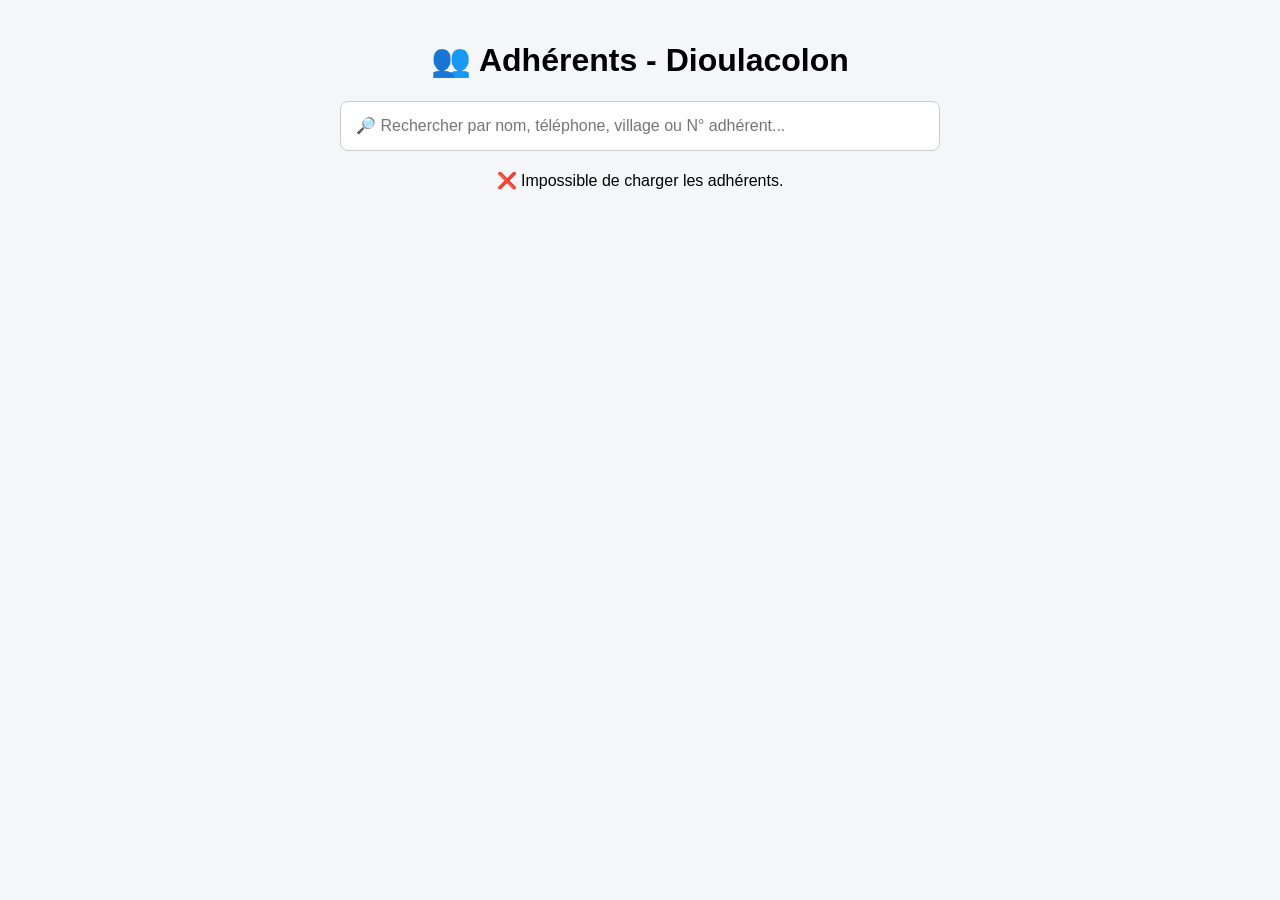
==== adherents.html @ 611cd06c "adherents.html" ====
<!DOCTYPE html>
<html lang="fr">

<head>
    <meta charset="UTF-8">
    <meta name="viewport" content="width=device-width, initial-scale=1.0">

    <title>Liste des adhérents | Dioulacolon</title>

    <style>
        body {
            font-family: Arial, sans-serif;
            margin: 0;
            padding: 20px;
            background: #f4f6f8;
        }

        h1 {
            text-align: center;
        }

        .recherche {
            max-width: 600px;
            margin: 20px auto;
        }

        input {
            width: 100%;
            padding: 15px;
            font-size: 16px;
            box-sizing: border-box;
            border: 1px solid #ccc;
            border-radius: 8px;
        }

        .resultats {
            max-width: 1000px;
            margin: auto;
        }

        .carte {
            background: white;
            padding: 15px;
            margin-bottom: 15px;
            border-radius: 10px;
            box-shadow: 0 2px 8px rgba(0,0,0,0.1);
        }

        .numero {
            font-weight: bold;
            font-size: 18px;
        }

        .message {
            text-align: center;
            margin: 20px;
        }
    </style>
</head>

<body>

<h1>👥 Adhérents - Dioulacolon</h1>

<div class="recherche">
    <input
        type="text"
        id="recherche"
        placeholder="🔎 Rechercher par nom, téléphone, village ou N° adhérent..."
        oninput="rechercher()"
    >
</div>

<div id="resultats" class="resultats">
    <p class="message">Chargement des adhérents...</p>
</div>


<script>

const GOOGLE_SCRIPT_URL =
"https://script.google.com/macros/s/AKfycbzK8xG6FG8oAtLQkXvEezssHxsUIe8aly6CFH_OeY30h8iifdkVsuia8KGh2D5YYn5VWg/exec";

let adherents = [];


fetch(GOOGLE_SCRIPT_URL)
.then(response => response.json())
.then(data => {

    adherents = data;

    afficher(adherents);

})
.catch(erreur => {

    console.error(erreur);

    document.getElementById("resultats").innerHTML =
        "<p class='message'>❌ Impossible de charger les adhérents.</p>";

});


function rechercher() {

    const texte =
        document.getElementById("recherche")
        .value
        .toLowerCase()
        .trim();

    if (texte === "") {

        afficher(adherents);

        return;
    }

    const resultats =
        adherents.filter((ligne, index) => {

            if (index === 0) {
                return false;
            }

            return ligne.some(cellule =>
                String(cellule)
                .toLowerCase()
                .includes(texte)
            );

        });

    afficher(resultats);

}


function afficher(liste) {

    const zone =
        document.getElementById("resultats");

    if (liste.length <= 1) {

        zone.innerHTML =
            "<p class='message'>Aucun adhérent trouvé.</p>";

        return;
    }

    zone.innerHTML = "";

    liste.forEach((ligne, index) => {

        if (index === 0) {
            return;
        }

        const carte =
            document.createElement("div");

        carte.className = "carte";

        carte.innerHTML = `

            <div class="numero">
                🔢 ${ligne[0] || ""}
            </div>

            <p>📅 Date : ${ligne[1] || ""}</p>

            <p>👤 Nom : ${ligne[2] || ""}</p>

            <p>📞 Téléphone : ${ligne[3] || ""}</p>

            <p>📍 Village : ${ligne[4] || ""}</p>

            <p>💼 Profession : ${ligne[5] || ""}</p>

            <p>⚧ Sexe : ${ligne[6] || ""}</p>

            <p>🎂 Âge : ${ligne[7] || ""}</p>

            <p>🤝 Domaine : ${ligne[8] || ""}</p>

            <p>🚶 Terrain : ${ligne[9] || ""}</p>

            <p>🙋 Bénévole : ${ligne[10] || ""}</p>

            <p>💬 Message : ${ligne[11] || ""}</p>

        `;

        zone.appendChild(carte);

    });

}

</script>

</body>
</html>
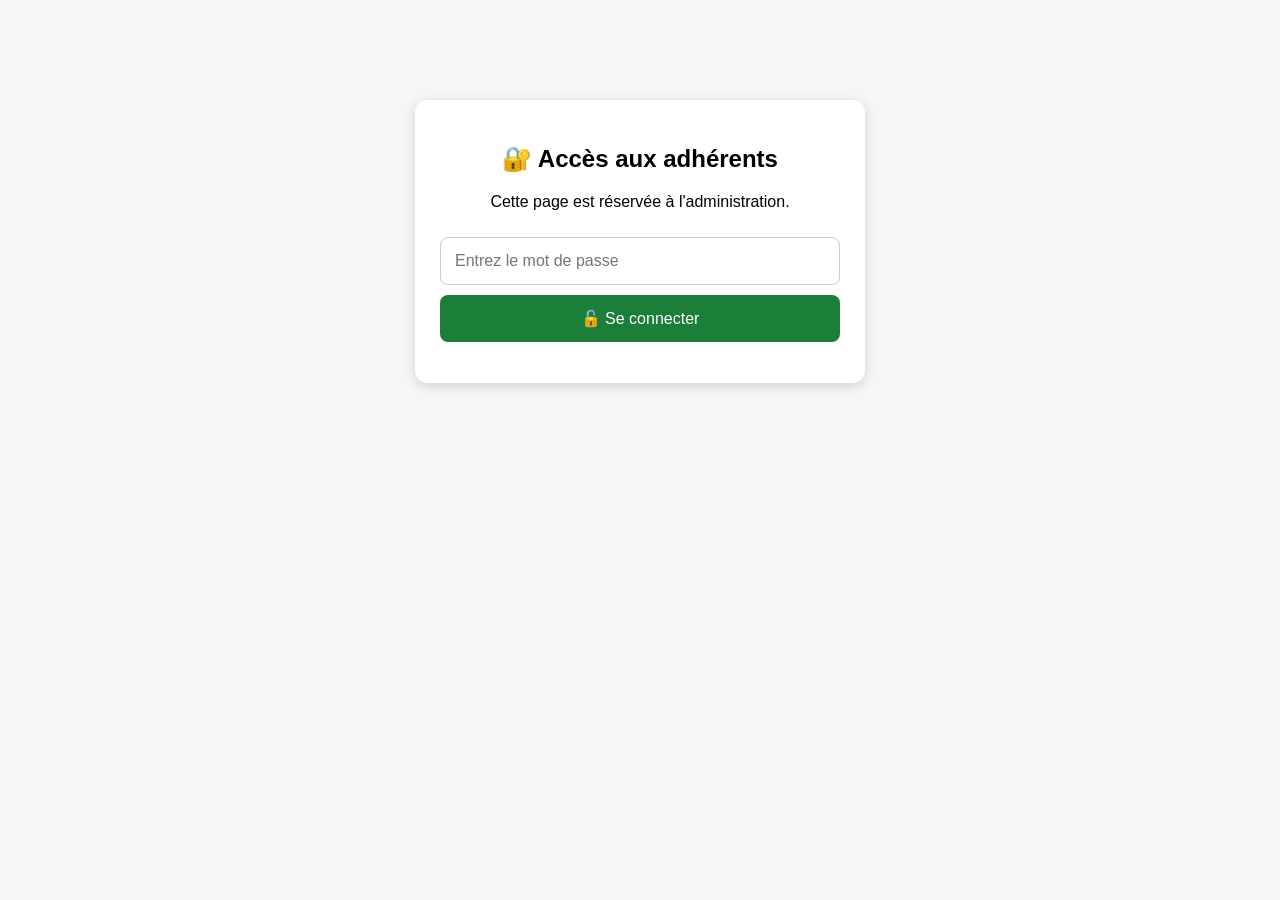
==== commit 39801d57: "Update adherents.html" ====
--- a/adherents.html
+++ b/adherents.html
@@ -5,9 +5,10 @@
     <meta charset="UTF-8">
     <meta name="viewport" content="width=device-width, initial-scale=1.0">
 
-    <title>Liste des adhérents | Dioulacolon</title>
+    <title>Adhérents | Dioulacolon</title>
 
     <style>
+
         body {
             font-family: Arial, sans-serif;
             margin: 0;
@@ -19,28 +20,72 @@
             text-align: center;
         }
 
+        /* CONNEXION */
+
+        #connexion {
+            max-width: 400px;
+            margin: 80px auto;
+            background: white;
+            padding: 25px;
+            border-radius: 12px;
+            box-shadow: 0 3px 12px rgba(0,0,0,0.15);
+            text-align: center;
+        }
+
+        #connexion input {
+            width: 100%;
+            padding: 14px;
+            box-sizing: border-box;
+            margin: 10px 0;
+            border: 1px solid #ccc;
+            border-radius: 8px;
+            font-size: 16px;
+        }
+
+        #connexion button {
+            width: 100%;
+            padding: 14px;
+            border: none;
+            border-radius: 8px;
+            background: #1b7f3a;
+            color: white;
+            font-size: 16px;
+            cursor: pointer;
+        }
+
+        #erreur {
+            color: red;
+            margin-top: 10px;
+        }
+
+        /* PAGE ADHERENTS */
+
+        #pageAdherents {
+            display: none;
+        }
+
         .recherche {
             max-width: 600px;
             margin: 20px auto;
         }
 
-        input {
+        .recherche input {
             width: 100%;
             padding: 15px;
+            box-sizing: border-box;
             font-size: 16px;
-            box-sizing: border-box;
             border: 1px solid #ccc;
             border-radius: 8px;
         }
 
         .resultats {
-            max-width: 1000px;
+            max-width: 900px;
             margin: auto;
         }
 
         .carte {
             background: white;
-            padding: 15px;
+            padding: 18px;
             margin-bottom: 15px;
             border-radius: 10px;
             box-shadow: 0 2px 8px rgba(0,0,0,0.1);
@@ -48,60 +93,207 @@
 
         .numero {
             font-weight: bold;
-            font-size: 18px;
+            font-size: 20px;
+            margin-bottom: 10px;
         }
 
         .message {
             text-align: center;
             margin: 20px;
         }
+
+        .deconnexion {
+            display: block;
+            margin: 20px auto;
+            padding: 10px 20px;
+            border: none;
+            border-radius: 8px;
+            background: #c62828;
+            color: white;
+            cursor: pointer;
+        }
+
     </style>
+
 </head>
 
 <body>
 
-<h1>👥 Adhérents - Dioulacolon</h1>
-
-<div class="recherche">
+
+<!-- =========================
+     CONNEXION
+========================= -->
+
+<div id="connexion">
+
+    <h2>🔐 Accès aux adhérents</h2>
+
+    <p>
+        Cette page est réservée à l'administration.
+    </p>
+
     <input
-        type="text"
-        id="recherche"
-        placeholder="🔎 Rechercher par nom, téléphone, village ou N° adhérent..."
-        oninput="rechercher()"
+        type="password"
+        id="motDePasse"
+        placeholder="Entrez le mot de passe"
     >
+
+    <button onclick="connexion()">
+        🔓 Se connecter
+    </button>
+
+    <p id="erreur"></p>
+
 </div>
 
-<div id="resultats" class="resultats">
-    <p class="message">Chargement des adhérents...</p>
+
+<!-- =========================
+     PAGE ADHERENTS
+========================= -->
+
+<div id="pageAdherents">
+
+    <h1>👥 Adhérents - Dioulacolon</h1>
+
+    <button
+        class="deconnexion"
+        onclick="deconnexion()">
+
+        🔒 Se déconnecter
+
+    </button>
+
+
+    <div class="recherche">
+
+        <input
+            type="text"
+            id="recherche"
+            placeholder="🔎 Rechercher par nom, téléphone, village ou N° adhérent..."
+            oninput="rechercher()"
+        >
+
+    </div>
+
+
+    <div id="resultats" class="resultats">
+
+        <p class="message">
+            Chargement des adhérents...
+        </p>
+
+    </div>
+
 </div>
 
 
 <script>
+
+
+/* =========================================
+   MOT DE PASSE
+========================================= */
+
+const MOT_DE_PASSE = "Ramousse89";
+
+
+/* =========================================
+   URL GOOGLE APPS SCRIPT
+========================================= */
 
 const GOOGLE_SCRIPT_URL =
 "https://script.google.com/macros/s/AKfycbzK8xG6FG8oAtLQkXvEezssHxsUIe8aly6CFH_OeY30h8iifdkVsuia8KGh2D5YYn5VWg/exec";
 
+
 let adherents = [];
 
 
-fetch(GOOGLE_SCRIPT_URL)
-.then(response => response.json())
-.then(data => {
-
-    adherents = data;
-
-    afficher(adherents);
-
-})
-.catch(erreur => {
-
-    console.error(erreur);
-
-    document.getElementById("resultats").innerHTML =
-        "<p class='message'>❌ Impossible de charger les adhérents.</p>";
-
-});
-
+/* =========================================
+   CONNEXION
+========================================= */
+
+function connexion() {
+
+    const motDePasse =
+        document.getElementById("motDePasse").value;
+
+    if (motDePasse === MOT_DE_PASSE) {
+
+        document.getElementById("connexion")
+            .style.display = "none";
+
+        document.getElementById("pageAdherents")
+            .style.display = "block";
+
+        chargerAdherents();
+
+    } else {
+
+        document.getElementById("erreur")
+            .textContent =
+            "❌ Mot de passe incorrect.";
+
+    }
+
+}
+
+
+/* =========================================
+   DECONNEXION
+========================================= */
+
+function deconnexion() {
+
+    document.getElementById("pageAdherents")
+        .style.display = "none";
+
+    document.getElementById("connexion")
+        .style.display = "block";
+
+    document.getElementById("motDePasse")
+        .value = "";
+
+}
+
+
+/* =========================================
+   CHARGER GOOGLE SHEETS
+========================================= */
+
+function chargerAdherents() {
+
+    fetch(GOOGLE_SCRIPT_URL)
+
+        .then(function(response) {
+
+            return response.json();
+
+        })
+
+        .then(function(data) {
+
+            adherents = data;
+
+            afficher(adherents);
+
+        })
+
+        .catch(function(erreur) {
+
+            console.error(erreur);
+
+            document.getElementById("resultats")
+                .innerHTML =
+                "<p class='message'>❌ Impossible de charger les adhérents.</p>";
+
+        });
+
+}
+
+
+/* =========================================
+   RECHERCHE
+========================================= */
 
 function rechercher() {
 
@@ -111,58 +303,79 @@
         .toLowerCase()
         .trim();
 
+
     if (texte === "") {
 
         afficher(adherents);
 
         return;
+
     }
 
+
     const resultats =
-        adherents.filter((ligne, index) => {
+        adherents.filter(function(ligne, index) {
 
             if (index === 0) {
+
                 return false;
+
             }
 
-            return ligne.some(cellule =>
-                String(cellule)
-                .toLowerCase()
-                .includes(texte)
-            );
+
+            return ligne.some(function(cellule) {
+
+                return String(cellule)
+                    .toLowerCase()
+                    .includes(texte);
+
+            });
 
         });
 
+
     afficher(resultats);
 
 }
 
+
+/* =========================================
+   AFFICHER LES ADHERENTS
+========================================= */
 
 function afficher(liste) {
 
     const zone =
         document.getElementById("resultats");
 
+
     if (liste.length <= 1) {
 
         zone.innerHTML =
             "<p class='message'>Aucun adhérent trouvé.</p>";
 
         return;
+
     }
 
+
     zone.innerHTML = "";
 
-    liste.forEach((ligne, index) => {
+
+    liste.forEach(function(ligne, index) {
 
         if (index === 0) {
+
             return;
-        }
+
+        }
+
 
         const carte =
             document.createElement("div");
 
         carte.className = "carte";
+
 
         carte.innerHTML = `
 
@@ -194,13 +407,16 @@
 
         `;
 
+
         zone.appendChild(carte);
 
     });
 
 }
 
+
 </script>
 
 </body>
+
 </html>
